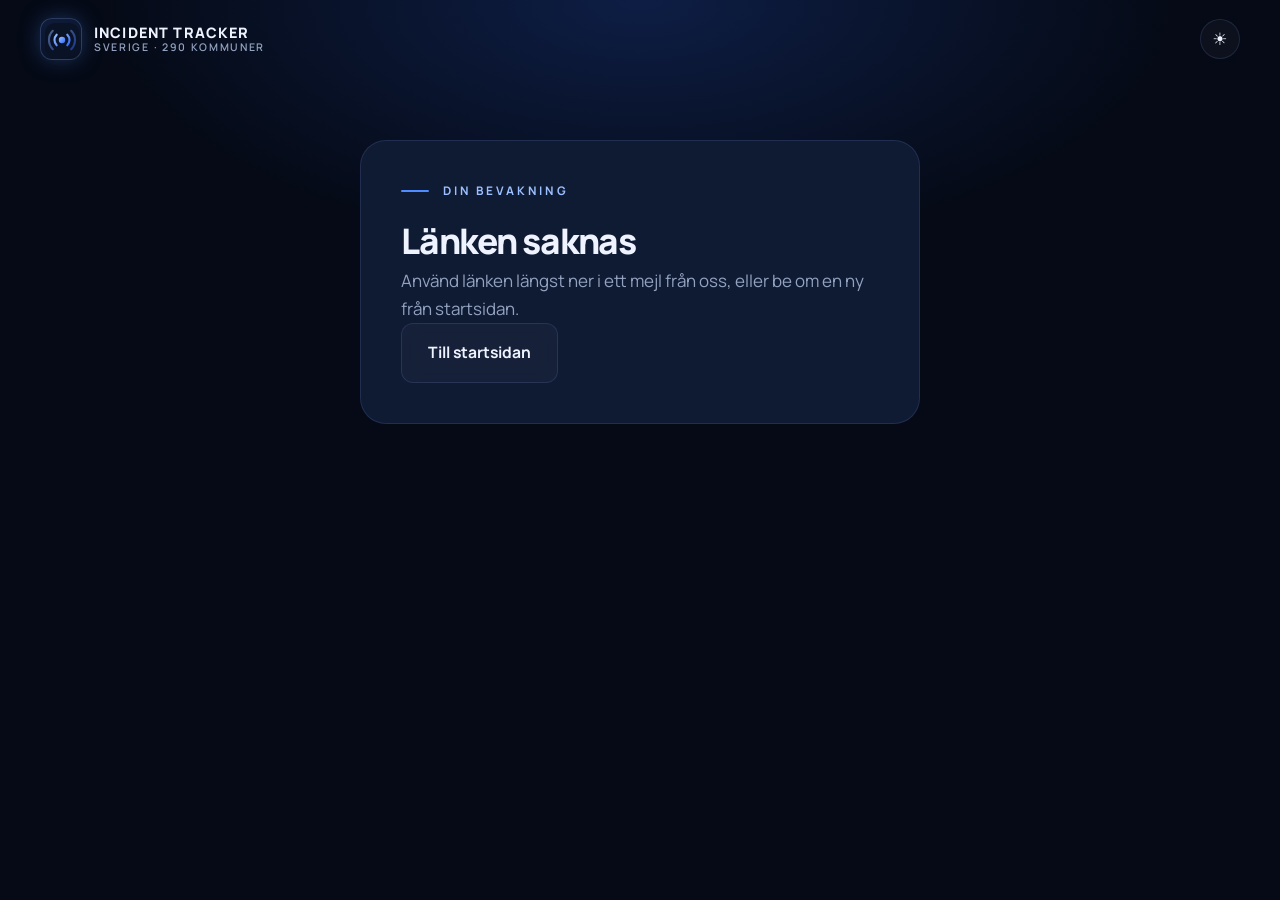
==== frontend/manage.html @ eac7d354 "Live eller daglig sammanfattning, hantera prenumeration och ny design Leverans: - Varje prenumerant " ====
<!DOCTYPE html>
<html lang="sv">
<head>
<meta charset="UTF-8">
<meta name="viewport" content="width=device-width, initial-scale=1.0">
<meta name="robots" content="noindex">
<title>Hantera bevakning — Incident Tracker</title>
<meta name="theme-color" content="#050a16">
<link rel="icon" href="logo.svg" type="image/svg+xml">
<link rel="preconnect" href="https://fonts.googleapis.com">
<link rel="preconnect" href="https://fonts.gstatic.com" crossorigin>
<link href="https://fonts.googleapis.com/css2?family=Manrope:wght@400;500;600;700;800&display=swap" rel="stylesheet">
<link rel="stylesheet" href="style.css">
</head>
<body>
<header class="nav">
  <div class="container nav-inner">
    <a href="./" class="brand">
      <span class="brand-mark"><img src="logo.svg" alt="" width="34" height="34"></span>
      <span class="brand-text">
        <span class="brand-name">INCIDENT TRACKER</span>
        <span class="brand-sub">SVERIGE · 290 KOMMUNER</span>
      </span>
    </a>
    <div class="nav-actions" style="margin-left:auto">
      <button id="theme-toggle" class="icon-btn" aria-label="Växla ljust/mörkt tema">☀</button>
    </div>
  </div>
</header>

<main class="manage-page">
  <div class="container">
    <div class="manage-card">
      <div class="eyebrow eyebrow-line">Din bevakning</div>
      <h1 id="title">Laddar…</h1>
      <p class="muted" id="subtitle"></p>

      <form id="settings" hidden novalidate>
        <label for="kommun">Kommun</label>
        <input type="text" id="kommun" list="kommun-list" autocomplete="off" required>
        <datalist id="kommun-list"></datalist>

        <span class="label">Leveranssätt</span>
        <div class="choice-group" role="radiogroup">
          <label class="choice">
            <input type="radio" name="mode" value="live">
            <span class="choice-body">
              <span class="choice-title"><span class="live-dot"></span> Live</span>
              <span class="choice-text">Ett mejl direkt när polisen publicerar något.</span>
            </span>
          </label>
          <label class="choice">
            <input type="radio" name="mode" value="digest">
            <span class="choice-body">
              <span class="choice-title">◷ Sammanfattning</span>
              <span class="choice-text">Ett mejl om dagen vid den tid du väljer.</span>
            </span>
          </label>
        </div>
        <div class="time-row" id="timeRow" hidden>
          <label for="digestTime">Skicka sammanfattningen kl.</label>
          <select id="digestTime"></select>
        </div>

        <p class="form-error" id="err" role="alert"></p>
        <p class="form-success" id="ok" role="status" hidden>Sparat ✓</p>
        <div class="form-nav"><button type="submit" class="btn btn-primary">Spara ändringar</button></div>

        <div class="danger-zone" id="avsluta">
          <h3>Avsluta bevakningen</h3>
          <p class="muted" style="margin:6px 0 16px">Vi raderar dina uppgifter direkt och skickar inga fler mejl.</p>
          <button type="button" class="btn btn-danger" id="unsubscribe">Avsluta och radera mina uppgifter</button>
        </div>
      </form>

      <p id="gone" hidden><a class="btn btn-ghost" href="./">Till startsidan</a></p>
    </div>
  </div>
</main>

<script src="kommuner.js"></script>
<script>
const API_URL = "https://indicent-tracker-com.onrender.com";
const root = document.documentElement;
const themeBtn = document.getElementById("theme-toggle");
const setTheme = t => { root.dataset.theme = t; themeBtn.textContent = t === "light" ? "☾" : "☀"; };
try { setTheme(localStorage.getItem("theme") || "dark"); } catch { setTheme("dark"); }
themeBtn.addEventListener("click", () => {
  const next = root.dataset.theme === "light" ? "dark" : "light";
  setTheme(next);
  try { localStorage.setItem("theme", next); } catch {}
});

const token = new URLSearchParams(location.search).get("token") || "";
const $ = id => document.getElementById(id);
const form = $("settings");
const TIDER = Array.from({ length: 48 }, (_, i) => `${String(Math.floor(i / 2)).padStart(2, "0")}:${i % 2 ? "30" : "00"}`);
$("kommun-list").innerHTML = KOMMUNER.map(k => `<option value="${k}">`).join("");
const mode = () => form.querySelector("input[name=mode]:checked")?.value;
form.querySelectorAll("input[name=mode]").forEach(r => r.addEventListener("change", () => { $("timeRow").hidden = mode() !== "digest"; }));

function showGone(title, text) {
  $("title").textContent = title;
  $("subtitle").textContent = text;
  form.hidden = true;
  $("gone").hidden = false;
}

async function load() {
  if (!token) return showGone("Länken saknas", "Använd länken längst ner i ett mejl från oss, eller be om en ny från startsidan.");
  try {
    const res = await fetch(`${API_URL}/api/subscription/${encodeURIComponent(token)}`);
    const data = await res.json();
    if (!res.ok) return showGone("Länken fungerar inte", data.error || "Prenumerationen finns inte längre.");
    $("title").textContent = `Hej ${data.name}!`;
    $("subtitle").textContent = `Bevakningen skickas till ${data.email}.`;
    $("kommun").value = data.kommun;
    form.querySelector(`input[name=mode][value=${data.delivery_mode}]`).checked = true;
    $("digestTime").innerHTML = TIDER.map(t => `<option${t === data.digest_time ? " selected" : ""}>${t}</option>`).join("");
    $("timeRow").hidden = data.delivery_mode !== "digest";
    form.hidden = false;
    if (location.hash === "#avsluta") {
      $("avsluta").scrollIntoView({ behavior: "smooth", block: "center" });
      $("avsluta").classList.add("highlight");
    }
  } catch {
    showGone("Kunde inte nå servern", "Servern vaknar ibland långsamt. Ladda om sidan om en halv minut.");
  }
}

form.addEventListener("submit", async e => {
  e.preventDefault();
  $("err").textContent = "";
  $("ok").hidden = true;
  const kommun = KOMMUNER.find(k => k.toLowerCase() === $("kommun").value.trim().toLowerCase());
  if (!kommun) { $("err").textContent = "Välj en kommun från listan."; return $("kommun").focus(); }
  $("kommun").value = kommun;
  const btn = form.querySelector("button[type=submit]");
  btn.disabled = true;
  try {
    const res = await fetch(`${API_URL}/api/subscription/${encodeURIComponent(token)}`, {
      method: "PATCH",
      headers: { "Content-Type": "application/json" },
      body: JSON.stringify({ kommun, delivery_mode: mode(), digest_time: $("digestTime").value }),
    });
    const data = await res.json().catch(() => ({}));
    if (!res.ok) throw new Error(data.error || "Kunde inte spara.");
    $("ok").hidden = false;
  } catch (ex) {
    $("err").textContent = ex.message === "Failed to fetch" ? "Kunde inte nå servern." : ex.message;
  } finally {
    btn.disabled = false;
  }
});

$("unsubscribe").addEventListener("click", async () => {
  if (!confirm("Vill du avsluta bevakningen och radera dina uppgifter?")) return;
  try {
    const res = await fetch(`${API_URL}/api/subscription/${encodeURIComponent(token)}`, { method: "DELETE" });
    if (!res.ok && res.status !== 404) throw new Error();
    showGone("Bevakningen är avslutad", "Dina uppgifter är raderade. Välkommen tillbaka när du vill.");
  } catch {
    $("err").textContent = "Kunde inte nå servern. Försök igen.";
  }
});

load();
</script>
</body>
</html>
---- frontend/style.css ----
/* Incident Tracker — natt, blåljus och skarp sans-serif */
:root {
  --bg: #050a16;
  --bg-2: #0a1226;
  --surface: #0f1a33;
  --surface-2: #13203d;
  --line: rgba(140, 170, 255, 0.14);
  --text: #eef3ff;
  --muted: #93a2c0;
  --blue: #4f8cff;
  --blue-2: #9cc0ff;
  --blue-ink: #031026;
  --live: #ff4d5e;
  --ok: #5fdc9a;
  --radius: 18px;
  --max: 1200px;
  --font: "Manrope", system-ui, -apple-system, sans-serif;
  color-scheme: dark;
}
:root[data-theme="light"] {
  --bg: #f4f6fb;
  --bg-2: #e9edf6;
  --surface: #ffffff;
  --surface-2: #f2f5fb;
  --line: rgba(15, 30, 70, 0.1);
  --text: #0a1226;
  --muted: #56627c;
  --blue: #2f6bff;
  --blue-2: #2f6bff;
  color-scheme: light;
}

*, *::before, *::after { box-sizing: border-box; margin: 0; padding: 0; }
html { scroll-behavior: smooth; }
body {
  background: var(--bg); color: var(--muted); font-family: var(--font);
  font-size: 17px; line-height: 1.65; -webkit-font-smoothing: antialiased; overflow-x: clip;
}
html.loading body { overflow: hidden; }
a { color: inherit; text-decoration: none; }
button { font: inherit; cursor: pointer; border: 0; background: none; color: inherit; }
ul, ol { list-style: none; }
[hidden] { display: none !important; }
svg { display: block; width: 100%; height: 100%; }
.container { width: min(var(--max), 100% - 40px); margin-inline: auto; }

h1, h2, h3 { color: var(--text); font-weight: 800; letter-spacing: -0.035em; line-height: 1.04; }
h1 { font-size: clamp(2.7rem, 6.6vw, 5.6rem); }
h2 { font-size: clamp(2rem, 4.4vw, 3.6rem); }
h3 { font-size: 1.3rem; letter-spacing: -0.02em; line-height: 1.25; }
.accent {
  background: linear-gradient(100deg, var(--blue-2), var(--blue) 70%);
  -webkit-background-clip: text; background-clip: text; color: transparent;
}
.lead { font-size: 1.15rem; max-width: 34em; }
.muted { color: var(--muted); }
.eyebrow {
  font-size: 0.74rem; font-weight: 700; letter-spacing: 0.24em; text-transform: uppercase;
  color: var(--blue-2); margin-bottom: 22px;
}
:root[data-theme="light"] .eyebrow { color: var(--blue); }
.eyebrow-line { display: flex; align-items: center; gap: 14px; }
.eyebrow-line::before { content: ""; width: 28px; height: 2px; background: var(--blue); border-radius: 2px; }

/* Knappar */
.btn {
  display: inline-flex; align-items: center; justify-content: center; gap: 10px;
  padding: 16px 26px; border-radius: 12px; font-weight: 700; font-size: 0.98rem;
  transition: transform .25s cubic-bezier(.2,.8,.2,1), background .2s, border-color .2s, box-shadow .2s;
  white-space: nowrap;
}
.btn-primary { background: var(--blue); color: #fff; box-shadow: 0 10px 30px -10px rgba(79, 140, 255, 0.7); }
.btn-primary:hover { background: #6a9dff; box-shadow: 0 14px 36px -10px rgba(79, 140, 255, 0.9); }
.btn-ghost { border: 1px solid var(--line); color: var(--text); background: rgba(255, 255, 255, 0.03); backdrop-filter: blur(8px); }
.btn-ghost:hover { border-color: var(--blue); }
.btn-sm { padding: 11px 18px; font-size: 0.9rem; }
.btn-block { width: 100%; }
.btn:disabled { opacity: .6; cursor: wait; }
.link-btn { color: var(--blue-2); text-decoration: underline; text-underline-offset: 3px; font-weight: 600; }
:root[data-theme="light"] .link-btn { color: var(--blue); }

/* Laddningsskärm */
.loader {
  position: fixed; inset: 0; z-index: 100; background: #050a16;
  display: grid; place-content: center; justify-items: center; gap: 18px;
  transition: opacity .6s ease, visibility .6s;
}
.loader.done { opacity: 0; visibility: hidden; }
.loader-mark { width: 64px; height: 64px; position: relative; }
.loader-mark::before, .loader-mark::after {
  content: ""; position: absolute; inset: 0; border-radius: 50%; border: 2px solid var(--blue);
  animation: ping 1.6s cubic-bezier(0, 0, .2, 1) infinite;
}
.loader-mark::after { animation-delay: .8s; }
.loader-text { color: #eef3ff; font-weight: 800; letter-spacing: .3em; font-size: .78rem; }
@keyframes ping { from { transform: scale(.6); opacity: .9; } to { transform: scale(2.2); opacity: 0; } }

/* Navigering */
.nav {
  position: fixed; inset: 0 0 auto; z-index: 50; padding: 18px 0;
  transition: background .3s, padding .3s, border-color .3s; border-bottom: 1px solid transparent;
}
.nav.scrolled { background: color-mix(in srgb, var(--bg) 82%, transparent); backdrop-filter: blur(14px); padding: 10px 0; border-color: var(--line); }
.nav-inner { display: flex; align-items: center; gap: 28px; }
.brand { display: flex; align-items: center; gap: 12px; color: var(--text); }
.brand-mark {
  width: 42px; height: 42px; border-radius: 12px; padding: 4px;
  background: linear-gradient(160deg, #0f1c3a, #081022); border: 1px solid rgba(140, 170, 255, .25);
  box-shadow: 0 0 24px -6px rgba(79, 140, 255, .6);
}
.brand-text { display: flex; flex-direction: column; line-height: 1.2; white-space: nowrap; }
.brand-name { font-weight: 800; letter-spacing: .08em; font-size: .9rem; }
.brand-sub { font-size: .66rem; letter-spacing: .16em; color: var(--muted); font-weight: 600; }
.nav-links { display: flex; align-items: center; gap: 26px; white-space: nowrap; margin-left: auto; font-size: .92rem; font-weight: 600; }
.nav-links a, .nav-manage { color: var(--muted); transition: color .2s; }
.nav-links a:hover, .nav-manage:hover { color: var(--text); }
.nav-actions { display: flex; align-items: center; gap: 12px; }
.icon-btn {
  width: 40px; height: 40px; border-radius: 50%; border: 1px solid var(--line);
  color: var(--text); background: rgba(255, 255, 255, .03);
}
.burger { display: none; width: 40px; height: 40px; position: relative; }
.burger span { position: absolute; left: 10px; right: 10px; height: 2px; background: var(--text); border-radius: 2px; transition: transform .3s; }
.burger span:first-child { top: 15px; }
.burger span:last-child { bottom: 15px; }
.burger[aria-expanded="true"] span:first-child { transform: translateY(4px) rotate(45deg); }
.burger[aria-expanded="true"] span:last-child { transform: translateY(-4px) rotate(-45deg); }

/* Hero — alltid natt, oavsett tema */
.hero {
  position: relative; min-height: 100svh; display: flex; flex-direction: column; justify-content: center;
  padding: 130px 0 40px; overflow: hidden; color: #93a2c0;
  background:
    radial-gradient(60% 50% at 72% 58%, rgba(47, 107, 255, .22), transparent 70%),
    radial-gradient(80% 40% at 50% 110%, rgba(255, 170, 90, .08), transparent 70%),
    linear-gradient(180deg, #03060f 0%, #071026 55%, #0a1430 100%);
}
.hero h1, .hero .stat dt { color: #eef3ff; }
.hero .eyebrow { color: #9cc0ff; }
#sweden { position: absolute; inset: 0; }
.hero-shade {
  position: absolute; inset: 0; pointer-events: none;
  background: linear-gradient(90deg, rgba(3, 6, 15, .85) 0%, rgba(3, 6, 15, .45) 38%, transparent 62%),
              linear-gradient(180deg, transparent 70%, rgba(3, 6, 15, .7));
}
.hero-content { position: relative; z-index: 2; margin-block: auto; }
.hero-content h1 { margin-bottom: 26px; max-width: 11em; }
.hero-content .lead { color: #b3c0da; }
.hero-ctas { display: flex; flex-wrap: wrap; gap: 14px; margin-top: 36px; }
.hero .btn-ghost { color: #eef3ff; border-color: rgba(140, 170, 255, .25); }
.hero-bottom { position: relative; z-index: 2; display: flex; align-items: flex-end; justify-content: space-between; gap: 24px; margin-top: 60px; }
.stats { display: flex; gap: 0; }
.stat { padding: 0 34px; border-left: 1px solid rgba(140, 170, 255, .2); }
.stat:first-child { padding-left: 0; border-left: 0; }
.stat dt { font-size: 1.9rem; font-weight: 800; letter-spacing: -.03em; line-height: 1.1; }
.stat dd { font-size: .82rem; }
.scroll-hint { display: flex; align-items: center; gap: 12px; font-size: .85rem; color: #b3c0da; }
.scroll-circle {
  width: 42px; height: 42px; border-radius: 50%; border: 1px solid rgba(140, 170, 255, .35);
  display: grid; place-items: center; color: #eef3ff; animation: bob 2.4s ease-in-out infinite;
}
@keyframes bob { 50% { transform: translateY(5px); } }

/* Löpband med kommuner */
.marquee { border-block: 1px solid var(--line); overflow: hidden; padding: 18px 0; background: var(--bg); }
.marquee-track { display: flex; gap: 40px; width: max-content; animation: marquee 70s linear infinite; font-weight: 700; color: var(--muted); font-size: 1.05rem; }
.marquee-track span { display: inline-flex; align-items: center; gap: 40px; }
.marquee-track span::after { content: "●"; color: var(--blue); font-size: .5rem; }
@keyframes marquee { to { transform: translateX(-50%); } }

/* Sektioner */
.section { padding: 130px 0; }
.section-alt { background: var(--bg-2); }
.section-head { margin-bottom: 64px; }
.section-head h2 { max-width: 15em; margin-bottom: 18px; }

/* Leveranskort */
.modes { display: grid; grid-template-columns: 1fr 1fr; gap: 28px; perspective: 1400px; }
.mode {
  position: relative; background: var(--surface); border: 1px solid var(--line); border-radius: 24px;
  padding: 34px; display: flex; flex-direction: column; gap: 16px; 
  transition: transform .2s ease-out, border-color .3s;
}
.mode.featured { border-color: rgba(79, 140, 255, .45); box-shadow: 0 30px 80px -40px rgba(79, 140, 255, .55); }
.mode:hover { border-color: rgba(79, 140, 255, .6); }
.mode-top { display: flex; justify-content: space-between; align-items: center; }
.mode-meta { font-size: .82rem; }
.mode h3 { font-size: 1.6rem; }
.pill {
  display: inline-flex; align-items: center; gap: 8px; padding: 6px 12px; border-radius: 99px;
  font-size: .78rem; font-weight: 700; letter-spacing: .04em; color: var(--blue-2);
  background: rgba(79, 140, 255, .12); border: 1px solid rgba(79, 140, 255, .3);
}
:root[data-theme="light"] .pill { color: var(--blue); }
.pill-live { color: #ff8a95; background: rgba(255, 77, 94, .1); border-color: rgba(255, 77, 94, .3); }
.live-dot { width: 8px; height: 8px; border-radius: 50%; background: var(--live); box-shadow: 0 0 0 0 rgba(255, 77, 94, .6); animation: live 1.8s infinite; display: inline-block; }
@keyframes live { 70% { box-shadow: 0 0 0 8px rgba(255, 77, 94, 0); } 100% { box-shadow: 0 0 0 0 rgba(255, 77, 94, 0); } }

.preview {
  position: relative; margin: 8px 0 10px; padding: 26px; border-radius: 18px; flex: 1;
  background: radial-gradient(120% 120% at 0% 0%, rgba(79, 140, 255, .18), transparent 60%), #071026;
  border: 1px solid rgba(140, 170, 255, .12); display: grid; place-items: center; min-height: 230px;
}
.preview-label { position: absolute; top: 12px; right: 14px; font-size: .68rem; letter-spacing: .14em; text-transform: uppercase; color: #6b7a99; }
.notif {
  width: 100%; max-width: 360px; display: flex; gap: 12px; padding: 14px; border-radius: 18px;
  background: #16223f; border: 1px solid rgba(255, 255, 255, .1); box-shadow: 0 20px 40px -20px rgba(0, 0, 0, .8);
  color: #dfe7fa; font-size: .86rem; line-height: 1.4;
  animation: slide-in 5s cubic-bezier(.2,.8,.2,1) infinite;
}
@keyframes slide-in { 0% { transform: translateY(-24px); opacity: 0; } 8%, 92% { transform: none; opacity: 1; } 100% { transform: translateY(-8px); opacity: 0; } }
.notif-icon { width: 38px; height: 38px; flex: none; border-radius: 10px; background: #0a1226; padding: 3px; }
.notif-head { display: flex; justify-content: space-between; color: #9fb0cc; font-size: .78rem; }
.notif-head b { color: #eef3ff; }
.notif-title { font-weight: 700; color: #fff; }
.notif-body { color: #b3c0da; }
.digest { width: 100%; max-width: 360px; color: #dfe7fa; }
.digest-clock { display: flex; align-items: center; justify-content: center; gap: 18px; font-size: 2.6rem; font-weight: 800; letter-spacing: -.03em; color: #fff; font-variant-numeric: tabular-nums; }
.clock-btn { width: 34px; height: 34px; border-radius: 50%; border: 1px solid rgba(140, 170, 255, .3); font-size: 1.2rem; color: #9cc0ff; line-height: 1; }
.clock-btn:hover { background: rgba(79, 140, 255, .2); }
.digest-title { text-align: center; font-weight: 700; font-size: .9rem; margin: 6px 0 14px; color: #b3c0da; }
.digest-list li { display: flex; gap: 12px; padding: 9px 0; border-top: 1px solid rgba(140, 170, 255, .12); font-size: .88rem; }
.digest-list span { color: #6f8fd8; font-variant-numeric: tabular-nums; }

/* Steg */
.steps { display: grid; grid-template-columns: repeat(3, 1fr); gap: 28px; perspective: 1200px; }
.step { padding: 32px; border-radius: 22px; border: 1px solid var(--line); background: var(--surface); }
.step-n {
  display: inline-block; font-weight: 800; font-size: 3rem; letter-spacing: -.04em; line-height: 1; margin-bottom: 26px;
  background: linear-gradient(180deg, var(--blue-2), transparent 110%); -webkit-background-clip: text; background-clip: text; color: transparent;
}
.step h3 { margin-bottom: 10px; }

/* Kvalitet */
.split { display: grid; grid-template-columns: 1fr 1fr; gap: 70px; align-items: center; }
.split h2 { margin-bottom: 22px; }
.filter { display: grid; gap: 18px; }
.filter-col { padding: 28px 30px; border-radius: 22px; background: var(--surface); border: 1px solid var(--line); }
.filter-col h3 { display: flex; align-items: center; gap: 12px; font-size: 1.1rem; margin-bottom: 14px; }
.filter-col li { padding: 7px 0; border-top: 1px solid var(--line); font-size: .95rem; }
.muted-col { opacity: .75; }
.muted-col li { text-decoration: line-through; text-decoration-color: rgba(147, 162, 192, .5); }
.tick { width: 28px; height: 28px; border-radius: 50%; display: grid; place-items: center; font-size: .85rem; }
.tick-yes { background: rgba(95, 220, 154, .14); color: var(--ok); }
.tick-no { background: rgba(255, 77, 94, .12); color: #ff8a95; }

/* FAQ */
.faq-wrap { display: grid; grid-template-columns: .8fr 1.2fr; gap: 60px; align-items: start; }
.faq-item { border-bottom: 1px solid var(--line); }
.faq-q { width: 100%; display: flex; justify-content: space-between; align-items: center; gap: 20px; text-align: left; padding: 24px 0; font-weight: 700; font-size: 1.08rem; color: var(--text); }
.faq-icon { width: 14px; height: 14px; position: relative; flex: none; }
.faq-icon::before, .faq-icon::after { content: ""; position: absolute; top: 6px; left: 0; width: 14px; height: 2px; background: var(--blue); border-radius: 2px; transition: transform .3s; }
.faq-icon::after { transform: rotate(90deg); }
.faq-item.open .faq-icon::after { transform: rotate(0); }
.faq-a { overflow: hidden; max-height: 0; transition: max-height .4s cubic-bezier(.2,.8,.2,1); }
.faq-a p { padding-bottom: 24px; max-width: 38em; }

/* CTA */
.cta-band { padding: 110px 0; background: radial-gradient(60% 120% at 50% 100%, rgba(47, 107, 255, .3), transparent 70%), var(--bg); border-top: 1px solid var(--line); }
.cta-inner { display: flex; flex-direction: column; align-items: center; text-align: center; gap: 30px; }
.cta-inner h2 { max-width: 13em; }

/* Footer */
.footer { padding: 70px 0 30px; border-top: 1px solid var(--line); font-size: .92rem; }
.footer-grid { display: grid; grid-template-columns: 1.3fr 1fr 1.2fr; gap: 50px; }
.footer-about { margin-top: 18px; max-width: 26em; }
.footer h4 { color: var(--text); font-size: .95rem; margin-bottom: 14px; }
.footer-list li { margin-bottom: 10px; }
.footer-list a, .footer-list .link-btn { color: var(--text); text-decoration: none; font-weight: 500; }
.footer-list a:hover, .footer-list .link-btn:hover { color: var(--blue-2); }
.disclaimer { font-size: .78rem; margin-top: 16px; line-height: 1.55; }
.footer-bottom { display: flex; justify-content: space-between; margin-top: 50px; padding-top: 24px; border-top: 1px solid var(--line); font-size: .82rem; }

/* Modal och formulär */
.modal {
  position: fixed; inset: 0; z-index: 80; display: grid; place-items: center; padding: 20px;
  background: rgba(3, 6, 15, .7); backdrop-filter: blur(8px);
  opacity: 0; transition: opacity .3s;
}
.modal.open { opacity: 1; }
.modal-box {
  position: relative; width: min(540px, 100%); max-height: calc(100svh - 40px); overflow-y: auto;
  background: var(--surface); border: 1px solid var(--line); border-radius: 26px; padding: 36px;
  box-shadow: 0 40px 120px -30px rgba(0, 0, 0, .7);
  transform: translateY(20px) scale(.97); transition: transform .4s cubic-bezier(.2,.8,.2,1);
}
.modal.open .modal-box { transform: none; }
.modal-small { width: min(440px, 100%); }
.modal-close { position: absolute; top: 18px; right: 18px; width: 36px; height: 36px; border-radius: 50%; border: 1px solid var(--line); color: var(--muted); }
.modal-close:hover { color: var(--text); }
.modal-box h2 { font-size: 1.8rem; margin: 14px 0 20px; }
.modal-small h2 { margin-top: 0; margin-bottom: 10px; }
.progress { height: 4px; background: var(--line); border-radius: 4px; overflow: hidden; }
.progress-fill { height: 100%; width: 33%; background: linear-gradient(90deg, var(--blue), var(--blue-2)); transition: width .4s; }
.progress-labels { display: flex; justify-content: space-between; margin: 10px 0 8px; font-size: .78rem; font-weight: 600; }
.progress-labels li.active { color: var(--text); }

form { display: flex; flex-direction: column; }
label, .label { display: block; font-size: .9rem; font-weight: 700; color: var(--text); margin: 18px 0 8px; }
input[type="text"], input[type="email"], select {
  width: 100%; background: var(--bg); border: 1px solid var(--line); border-radius: 12px;
  padding: 14px 16px; color: var(--text); font: inherit; font-size: 1rem;
  transition: border-color .2s, box-shadow .2s;
}
input:focus, select:focus { outline: none; border-color: var(--blue); box-shadow: 0 0 0 4px rgba(79, 140, 255, .18); }
.chips { display: flex; flex-wrap: wrap; gap: 8px; margin-top: 14px; }
.chip { padding: 8px 14px; border-radius: 99px; border: 1px solid var(--line); font-size: .86rem; font-weight: 600; color: var(--muted); }
.chip:hover, .chip.active { border-color: var(--blue); color: var(--text); background: rgba(79, 140, 255, .1); }
.choice-group { display: grid; gap: 12px; }
.choice { margin: 0; cursor: pointer; }
.choice input { position: absolute; opacity: 0; pointer-events: none; }
.choice-body { display: block; padding: 18px 20px; border-radius: 16px; border: 1px solid var(--line); transition: border-color .2s, background .2s; }
.choice input:checked + .choice-body { border-color: var(--blue); background: rgba(79, 140, 255, .1); }
.choice input:focus-visible + .choice-body { box-shadow: 0 0 0 4px rgba(79, 140, 255, .25); }
.choice-title { display: flex; align-items: center; gap: 10px; font-weight: 800; color: var(--text); }
.choice-text { display: block; font-size: .9rem; font-weight: 500; color: var(--muted); margin-top: 2px; }
.time-row { margin-top: 4px; }
.fineprint { font-size: .78rem; margin-top: 16px; }
.form-error { color: #ff8a95; font-size: .9rem; min-height: 0; margin-top: 10px; }
.form-error:empty { display: none; }
.form-success { color: var(--ok); margin-top: 16px; }
.form-nav { display: flex; gap: 12px; margin-top: 26px; }
.form-nav .btn-primary { flex: 1; }
#manageForm .btn { margin-top: 20px; }
.form-step.flip-next { animation: flip-next .45s cubic-bezier(.2,.8,.2,1); }
.form-step.flip-prev { animation: flip-prev .45s cubic-bezier(.2,.8,.2,1); }
@keyframes flip-next { from { transform: perspective(900px) rotateY(-18deg) translateX(30px); opacity: 0; } }
@keyframes flip-prev { from { transform: perspective(900px) rotateY(18deg) translateX(-30px); opacity: 0; } }
.form-done { text-align: center; padding: 10px 0; }
.done-mark { width: 72px; height: 72px; margin: 10px auto 18px; border-radius: 20px; background: #0a1226; padding: 8px; box-shadow: 0 0 40px -6px rgba(79, 140, 255, .8); }
.form-done h3 { font-size: 1.5rem; margin-bottom: 10px; }

/* Animationer (bara med JS) */
html.js .reveal { opacity: 0; transform: translateY(30px); transition: opacity .8s ease, transform .8s cubic-bezier(.2,.8,.2,1); }
html.js .reveal.visible { opacity: 1; transform: none; }
.word { display: inline-block; overflow: hidden; vertical-align: top; padding-bottom: .08em; margin-bottom: -.08em; }
.word > span { display: inline-block; }
html.js.motion h1 .word > span, html.js.motion h2 .word > span {
  transform: translateY(105%) rotate(4deg); transition: transform .9s cubic-bezier(.2,.8,.2,1);
  transition-delay: calc(var(--i) * 55ms);
}
html.js.motion .in .word > span { transform: none; }
html.js.motion [data-3d] {
  transform: perspective(1200px) rotateX(calc((1 - var(--p, 1)) * 28deg)) translateY(calc((1 - var(--p, 1)) * 70px));
  opacity: calc(.2 + var(--p, 1) * .8);
}
/* Text med gradient behöver bakgrund per ord för att synas */
.accent .word > span {
  background: linear-gradient(100deg, var(--blue-2), var(--blue) 90%);
  -webkit-background-clip: text; background-clip: text; color: transparent;
}

/* Hanteringssidan */
.manage-page { min-height: 100svh; padding: 140px 0 80px; background: radial-gradient(60% 40% at 50% 0%, rgba(47, 107, 255, .2), transparent 70%), var(--bg); }
.manage-card { width: min(560px, 100%); margin-inline: auto; background: var(--surface); border: 1px solid var(--line); border-radius: 26px; padding: 40px; }
.manage-card h1 { font-size: 2.2rem; margin-bottom: 8px; }
.danger-zone { margin-top: 36px; padding-top: 26px; border-top: 1px solid var(--line); }
.danger-zone.highlight { animation: glow 1.6s ease 2; }
@keyframes glow { 50% { box-shadow: 0 0 0 6px rgba(255, 77, 94, .2); border-radius: 12px; } }
.btn-danger { border: 1px solid rgba(255, 77, 94, .45); color: #ff8a95; background: transparent; }
.btn-danger:hover { background: rgba(255, 77, 94, .1); }

@media (max-width: 1180px) {
  .nav-links {
    position: fixed; inset: 0 0 auto; top: 0; padding: 100px 24px 30px; flex-direction: column; align-items: flex-start; gap: 18px;
    background: var(--bg); border-bottom: 1px solid var(--line); font-size: 1.15rem;
    transform: translateY(-110%); transition: transform .4s cubic-bezier(.2,.8,.2,1); z-index: -1;
  }
  .nav-links.open { transform: none; }
  .burger { display: block; }
}
@media (max-width: 980px) {
  .modes, .steps, .split, .faq-wrap, .footer-grid { grid-template-columns: 1fr; }
  .split, .faq-wrap { gap: 40px; }
}
@media (max-width: 640px) {
  .nav-actions .btn-sm { display: none; }
  body { font-size: 16px; }
  .section { padding: 90px 0; }
  .brand-sub { display: none; }
  .hero { padding-top: 110px; }
  .hero-shade { background: linear-gradient(180deg, rgba(3, 6, 15, .55), rgba(3, 6, 15, .2) 40%, rgba(3, 6, 15, .85)); }
  .hero-bottom { flex-direction: column; align-items: flex-start; }
  .stat { padding: 0 18px; }
  .stat dt { font-size: 1.5rem; }
  .scroll-hint { display: none; }
  .mode, .step, .modal-box, .manage-card { padding: 24px; }
  .footer-bottom { flex-direction: column; gap: 6px; }
}
@media (prefers-reduced-motion: reduce) {
  *, *::before, *::after { animation: none !important; transition: none !important; }
  html { scroll-behavior: auto; }
}
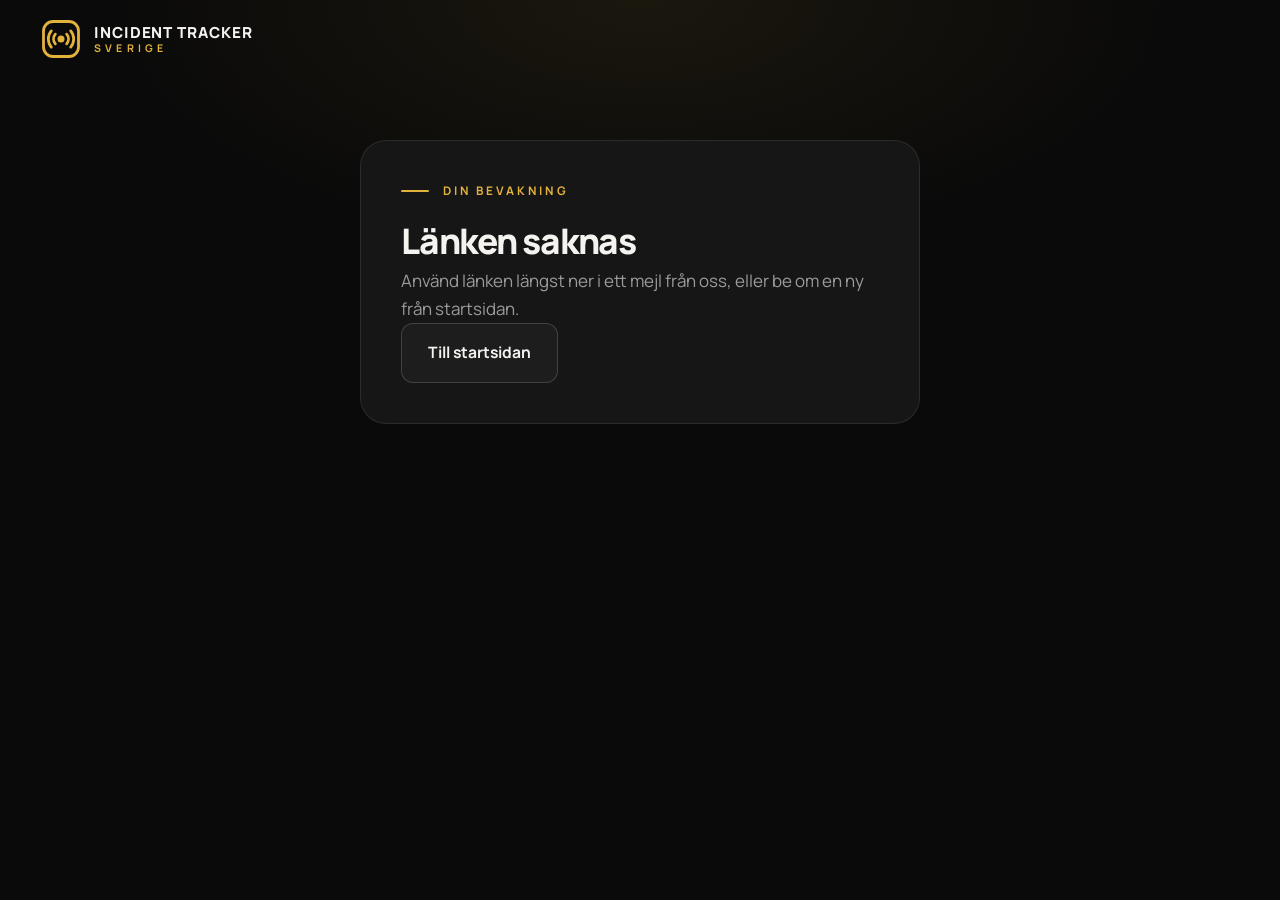
==== commit 54849fab: "Svart/grå/guld med ny logga, kortare sida - Färger: svart och grått med guld från loggan (inget mörk" ====
--- a/frontend/manage.html
+++ b/frontend/manage.html
@@ -5,7 +5,7 @@
 <meta name="viewport" content="width=device-width, initial-scale=1.0">
 <meta name="robots" content="noindex">
 <title>Hantera bevakning — Incident Tracker</title>
-<meta name="theme-color" content="#050a16">
+<meta name="theme-color" content="#0a0a0a">
 <link rel="icon" href="logo.svg" type="image/svg+xml">
 <link rel="preconnect" href="https://fonts.googleapis.com">
 <link rel="preconnect" href="https://fonts.gstatic.com" crossorigin>
@@ -16,15 +16,12 @@
 <header class="nav">
   <div class="container nav-inner">
     <a href="./" class="brand">
-      <span class="brand-mark"><img src="logo.svg" alt="" width="34" height="34"></span>
+      <img class="brand-mark" src="logo.svg" alt="" width="42" height="42">
       <span class="brand-text">
         <span class="brand-name">INCIDENT TRACKER</span>
-        <span class="brand-sub">SVERIGE · 290 KOMMUNER</span>
+        <span class="brand-sub">SVERIGE</span>
       </span>
     </a>
-    <div class="nav-actions" style="margin-left:auto">
-      <button id="theme-toggle" class="icon-btn" aria-label="Växla ljust/mörkt tema">☀</button>
-    </div>
   </div>
 </header>
 
@@ -81,16 +78,6 @@
 <script src="kommuner.js"></script>
 <script>
 const API_URL = "https://indicent-tracker-com.onrender.com";
-const root = document.documentElement;
-const themeBtn = document.getElementById("theme-toggle");
-const setTheme = t => { root.dataset.theme = t; themeBtn.textContent = t === "light" ? "☾" : "☀"; };
-try { setTheme(localStorage.getItem("theme") || "dark"); } catch { setTheme("dark"); }
-themeBtn.addEventListener("click", () => {
-  const next = root.dataset.theme === "light" ? "dark" : "light";
-  setTheme(next);
-  try { localStorage.setItem("theme", next); } catch {}
-});
-
 const token = new URLSearchParams(location.search).get("token") || "";
 const $ = id => document.getElementById(id);
 const form = $("settings");
--- a/frontend/style.css
+++ b/frontend/style.css
@@ -1,33 +1,20 @@
-/* Incident Tracker — natt, blåljus och skarp sans-serif */
+/* Incident Tracker — svart, grått och guld från loggan */
 :root {
-  --bg: #050a16;
-  --bg-2: #0a1226;
-  --surface: #0f1a33;
-  --surface-2: #13203d;
-  --line: rgba(140, 170, 255, 0.14);
-  --text: #eef3ff;
-  --muted: #93a2c0;
-  --blue: #4f8cff;
-  --blue-2: #9cc0ff;
-  --blue-ink: #031026;
+  --bg: #0a0a0a;
+  --bg-2: #111111;
+  --surface: #161616;
+  --surface-2: #1e1e1e;
+  --line: rgba(255, 255, 255, 0.09);
+  --text: #f4f3ef;
+  --muted: #9b9b9b;
+  --gold: #e3b23c;
+  --gold-2: #f2cd6b;
+  --gold-ink: #141006;
   --live: #ff4d5e;
   --ok: #5fdc9a;
-  --radius: 18px;
   --max: 1200px;
   --font: "Manrope", system-ui, -apple-system, sans-serif;
   color-scheme: dark;
-}
-:root[data-theme="light"] {
-  --bg: #f4f6fb;
-  --bg-2: #e9edf6;
-  --surface: #ffffff;
-  --surface-2: #f2f5fb;
-  --line: rgba(15, 30, 70, 0.1);
-  --text: #0a1226;
-  --muted: #56627c;
-  --blue: #2f6bff;
-  --blue-2: #2f6bff;
-  color-scheme: light;
 }
 
 *, *::before, *::after { box-sizing: border-box; margin: 0; padding: 0; }
@@ -41,84 +28,64 @@
 button { font: inherit; cursor: pointer; border: 0; background: none; color: inherit; }
 ul, ol { list-style: none; }
 [hidden] { display: none !important; }
-svg { display: block; width: 100%; height: 100%; }
 .container { width: min(var(--max), 100% - 40px); margin-inline: auto; }
 
 h1, h2, h3 { color: var(--text); font-weight: 800; letter-spacing: -0.035em; line-height: 1.04; }
 h1 { font-size: clamp(2.7rem, 6.6vw, 5.6rem); }
-h2 { font-size: clamp(2rem, 4.4vw, 3.6rem); }
+h2 { font-size: clamp(2rem, 4.4vw, 3.4rem); }
 h3 { font-size: 1.3rem; letter-spacing: -0.02em; line-height: 1.25; }
-.accent {
-  background: linear-gradient(100deg, var(--blue-2), var(--blue) 70%);
-  -webkit-background-clip: text; background-clip: text; color: transparent;
-}
-.lead { font-size: 1.15rem; max-width: 34em; }
+.accent, .accent .word > span { color: var(--gold); }
+.lead { font-size: 1.15rem; max-width: 30em; }
 .muted { color: var(--muted); }
 .eyebrow {
   font-size: 0.74rem; font-weight: 700; letter-spacing: 0.24em; text-transform: uppercase;
-  color: var(--blue-2); margin-bottom: 22px;
-}
-:root[data-theme="light"] .eyebrow { color: var(--blue); }
+  color: var(--gold); margin-bottom: 22px;
+}
 .eyebrow-line { display: flex; align-items: center; gap: 14px; }
-.eyebrow-line::before { content: ""; width: 28px; height: 2px; background: var(--blue); border-radius: 2px; }
+.eyebrow-line::before { content: ""; width: 28px; height: 2px; background: var(--gold); border-radius: 2px; }
 
 /* Knappar */
 .btn {
   display: inline-flex; align-items: center; justify-content: center; gap: 10px;
-  padding: 16px 26px; border-radius: 12px; font-weight: 700; font-size: 0.98rem;
+  padding: 16px 26px; border-radius: 12px; font-weight: 700; font-size: 0.98rem; white-space: nowrap;
   transition: transform .25s cubic-bezier(.2,.8,.2,1), background .2s, border-color .2s, box-shadow .2s;
-  white-space: nowrap;
-}
-.btn-primary { background: var(--blue); color: #fff; box-shadow: 0 10px 30px -10px rgba(79, 140, 255, 0.7); }
-.btn-primary:hover { background: #6a9dff; box-shadow: 0 14px 36px -10px rgba(79, 140, 255, 0.9); }
-.btn-ghost { border: 1px solid var(--line); color: var(--text); background: rgba(255, 255, 255, 0.03); backdrop-filter: blur(8px); }
-.btn-ghost:hover { border-color: var(--blue); }
+}
+.btn-primary { background: var(--gold); color: var(--gold-ink); box-shadow: 0 10px 30px -12px rgba(227, 178, 60, .6); }
+.btn-primary:hover { background: var(--gold-2); }
+.btn-ghost { border: 1px solid rgba(255, 255, 255, .16); color: var(--text); background: rgba(255, 255, 255, .03); }
+.btn-ghost:hover { border-color: var(--gold); }
 .btn-sm { padding: 11px 18px; font-size: 0.9rem; }
 .btn-block { width: 100%; }
 .btn:disabled { opacity: .6; cursor: wait; }
-.link-btn { color: var(--blue-2); text-decoration: underline; text-underline-offset: 3px; font-weight: 600; }
-:root[data-theme="light"] .link-btn { color: var(--blue); }
+.link-btn { color: var(--gold); text-decoration: underline; text-underline-offset: 3px; font-weight: 600; }
 
 /* Laddningsskärm */
 .loader {
-  position: fixed; inset: 0; z-index: 100; background: #050a16;
+  position: fixed; inset: 0; z-index: 100; background: var(--bg);
   display: grid; place-content: center; justify-items: center; gap: 18px;
   transition: opacity .6s ease, visibility .6s;
 }
 .loader.done { opacity: 0; visibility: hidden; }
-.loader-mark { width: 64px; height: 64px; position: relative; }
-.loader-mark::before, .loader-mark::after {
-  content: ""; position: absolute; inset: 0; border-radius: 50%; border: 2px solid var(--blue);
-  animation: ping 1.6s cubic-bezier(0, 0, .2, 1) infinite;
-}
-.loader-mark::after { animation-delay: .8s; }
-.loader-text { color: #eef3ff; font-weight: 800; letter-spacing: .3em; font-size: .78rem; }
-@keyframes ping { from { transform: scale(.6); opacity: .9; } to { transform: scale(2.2); opacity: 0; } }
+.loader-mark { width: 72px; height: 72px; animation: pulse 1.4s ease-in-out infinite; }
+.loader-text { color: var(--text); font-weight: 800; letter-spacing: .3em; font-size: .78rem; }
+@keyframes pulse { 50% { transform: scale(.92); opacity: .7; } }
 
 /* Navigering */
 .nav {
   position: fixed; inset: 0 0 auto; z-index: 50; padding: 18px 0;
   transition: background .3s, padding .3s, border-color .3s; border-bottom: 1px solid transparent;
 }
-.nav.scrolled { background: color-mix(in srgb, var(--bg) 82%, transparent); backdrop-filter: blur(14px); padding: 10px 0; border-color: var(--line); }
+.nav.scrolled { background: rgba(10, 10, 10, .85); backdrop-filter: blur(14px); padding: 10px 0; border-color: var(--line); }
 .nav-inner { display: flex; align-items: center; gap: 28px; }
 .brand { display: flex; align-items: center; gap: 12px; color: var(--text); }
-.brand-mark {
-  width: 42px; height: 42px; border-radius: 12px; padding: 4px;
-  background: linear-gradient(160deg, #0f1c3a, #081022); border: 1px solid rgba(140, 170, 255, .25);
-  box-shadow: 0 0 24px -6px rgba(79, 140, 255, .6);
-}
+.brand-mark { width: 42px; height: 42px; display: block; }
 .brand-text { display: flex; flex-direction: column; line-height: 1.2; white-space: nowrap; }
-.brand-name { font-weight: 800; letter-spacing: .08em; font-size: .9rem; }
-.brand-sub { font-size: .66rem; letter-spacing: .16em; color: var(--muted); font-weight: 600; }
-.nav-links { display: flex; align-items: center; gap: 26px; white-space: nowrap; margin-left: auto; font-size: .92rem; font-weight: 600; }
+.brand-name { font-weight: 800; letter-spacing: .06em; font-size: .95rem; }
+.brand-sub { font-size: .66rem; letter-spacing: .4em; color: var(--gold); font-weight: 700; }
+.nav-links { display: flex; align-items: center; gap: 26px; margin-left: auto; font-size: .92rem; font-weight: 600; white-space: nowrap; }
 .nav-links a, .nav-manage { color: var(--muted); transition: color .2s; }
 .nav-links a:hover, .nav-manage:hover { color: var(--text); }
 .nav-actions { display: flex; align-items: center; gap: 12px; }
-.icon-btn {
-  width: 40px; height: 40px; border-radius: 50%; border: 1px solid var(--line);
-  color: var(--text); background: rgba(255, 255, 255, .03);
-}
 .burger { display: none; width: 40px; height: 40px; position: relative; }
 .burger span { position: absolute; left: 10px; right: 10px; height: 2px; background: var(--text); border-radius: 2px; transition: transform .3s; }
 .burger span:first-child { top: 15px; }
@@ -126,162 +93,120 @@
 .burger[aria-expanded="true"] span:first-child { transform: translateY(4px) rotate(45deg); }
 .burger[aria-expanded="true"] span:last-child { transform: translateY(-4px) rotate(-45deg); }
 
-/* Hero — alltid natt, oavsett tema */
+/* Hero */
 .hero {
   position: relative; min-height: 100svh; display: flex; flex-direction: column; justify-content: center;
-  padding: 130px 0 40px; overflow: hidden; color: #93a2c0;
+  padding: 130px 0 40px; overflow: hidden;
   background:
-    radial-gradient(60% 50% at 72% 58%, rgba(47, 107, 255, .22), transparent 70%),
-    radial-gradient(80% 40% at 50% 110%, rgba(255, 170, 90, .08), transparent 70%),
-    linear-gradient(180deg, #03060f 0%, #071026 55%, #0a1430 100%);
-}
-.hero h1, .hero .stat dt { color: #eef3ff; }
-.hero .eyebrow { color: #9cc0ff; }
+    radial-gradient(55% 50% at 74% 55%, rgba(255, 255, 255, .06), transparent 70%),
+    radial-gradient(70% 40% at 50% 110%, rgba(227, 178, 60, .07), transparent 70%),
+    linear-gradient(180deg, #050505 0%, #0b0b0b 60%, #121212 100%);
+}
 #sweden { position: absolute; inset: 0; }
 .hero-shade {
   position: absolute; inset: 0; pointer-events: none;
-  background: linear-gradient(90deg, rgba(3, 6, 15, .85) 0%, rgba(3, 6, 15, .45) 38%, transparent 62%),
-              linear-gradient(180deg, transparent 70%, rgba(3, 6, 15, .7));
+  background: linear-gradient(90deg, rgba(5, 5, 5, .85) 0%, rgba(5, 5, 5, .4) 38%, transparent 62%),
+              linear-gradient(180deg, transparent 70%, rgba(5, 5, 5, .7));
 }
 .hero-content { position: relative; z-index: 2; margin-block: auto; }
 .hero-content h1 { margin-bottom: 26px; max-width: 11em; }
-.hero-content .lead { color: #b3c0da; }
+.hero-content .lead { color: #bdbdbd; }
 .hero-ctas { display: flex; flex-wrap: wrap; gap: 14px; margin-top: 36px; }
-.hero .btn-ghost { color: #eef3ff; border-color: rgba(140, 170, 255, .25); }
 .hero-bottom { position: relative; z-index: 2; display: flex; align-items: flex-end; justify-content: space-between; gap: 24px; margin-top: 60px; }
-.stats { display: flex; gap: 0; }
-.stat { padding: 0 34px; border-left: 1px solid rgba(140, 170, 255, .2); }
+.stats { display: flex; }
+.stat { padding: 0 34px; border-left: 1px solid rgba(255, 255, 255, .14); }
 .stat:first-child { padding-left: 0; border-left: 0; }
-.stat dt { font-size: 1.9rem; font-weight: 800; letter-spacing: -.03em; line-height: 1.1; }
+.stat dt { font-size: 1.9rem; font-weight: 800; letter-spacing: -.03em; line-height: 1.1; color: var(--text); }
 .stat dd { font-size: .82rem; }
-.scroll-hint { display: flex; align-items: center; gap: 12px; font-size: .85rem; color: #b3c0da; }
+.scroll-hint { display: flex; align-items: center; gap: 12px; font-size: .85rem; color: #bdbdbd; }
 .scroll-circle {
-  width: 42px; height: 42px; border-radius: 50%; border: 1px solid rgba(140, 170, 255, .35);
-  display: grid; place-items: center; color: #eef3ff; animation: bob 2.4s ease-in-out infinite;
+  width: 42px; height: 42px; border-radius: 50%; border: 1px solid rgba(255, 255, 255, .25);
+  display: grid; place-items: center; color: var(--text); animation: bob 2.4s ease-in-out infinite;
 }
 @keyframes bob { 50% { transform: translateY(5px); } }
 
-/* Löpband med kommuner */
-.marquee { border-block: 1px solid var(--line); overflow: hidden; padding: 18px 0; background: var(--bg); }
-.marquee-track { display: flex; gap: 40px; width: max-content; animation: marquee 70s linear infinite; font-weight: 700; color: var(--muted); font-size: 1.05rem; }
-.marquee-track span { display: inline-flex; align-items: center; gap: 40px; }
-.marquee-track span::after { content: "●"; color: var(--blue); font-size: .5rem; }
-@keyframes marquee { to { transform: translateX(-50%); } }
-
 /* Sektioner */
-.section { padding: 130px 0; }
-.section-alt { background: var(--bg-2); }
-.section-head { margin-bottom: 64px; }
-.section-head h2 { max-width: 15em; margin-bottom: 18px; }
+.section { padding: 110px 0; }
+.section-alt { background: var(--bg-2); border-top: 1px solid var(--line); }
+.section-head { margin-bottom: 52px; }
+.section-head h2 { max-width: 15em; }
 
 /* Leveranskort */
 .modes { display: grid; grid-template-columns: 1fr 1fr; gap: 28px; perspective: 1400px; }
 .mode {
   position: relative; background: var(--surface); border: 1px solid var(--line); border-radius: 24px;
-  padding: 34px; display: flex; flex-direction: column; gap: 16px; 
+  padding: 34px; display: flex; flex-direction: column; gap: 14px;
   transition: transform .2s ease-out, border-color .3s;
 }
-.mode.featured { border-color: rgba(79, 140, 255, .45); box-shadow: 0 30px 80px -40px rgba(79, 140, 255, .55); }
-.mode:hover { border-color: rgba(79, 140, 255, .6); }
+.mode.featured { border-color: rgba(227, 178, 60, .4); }
+.mode:hover { border-color: rgba(227, 178, 60, .6); }
 .mode-top { display: flex; justify-content: space-between; align-items: center; }
 .mode-meta { font-size: .82rem; }
 .mode h3 { font-size: 1.6rem; }
 .pill {
   display: inline-flex; align-items: center; gap: 8px; padding: 6px 12px; border-radius: 99px;
-  font-size: .78rem; font-weight: 700; letter-spacing: .04em; color: var(--blue-2);
-  background: rgba(79, 140, 255, .12); border: 1px solid rgba(79, 140, 255, .3);
-}
-:root[data-theme="light"] .pill { color: var(--blue); }
+  font-size: .78rem; font-weight: 700; letter-spacing: .04em; color: var(--gold);
+  background: rgba(227, 178, 60, .1); border: 1px solid rgba(227, 178, 60, .3);
+}
 .pill-live { color: #ff8a95; background: rgba(255, 77, 94, .1); border-color: rgba(255, 77, 94, .3); }
-.live-dot { width: 8px; height: 8px; border-radius: 50%; background: var(--live); box-shadow: 0 0 0 0 rgba(255, 77, 94, .6); animation: live 1.8s infinite; display: inline-block; }
-@keyframes live { 70% { box-shadow: 0 0 0 8px rgba(255, 77, 94, 0); } 100% { box-shadow: 0 0 0 0 rgba(255, 77, 94, 0); } }
+.live-dot { width: 8px; height: 8px; border-radius: 50%; background: var(--live); display: inline-block; animation: live 1.8s infinite; }
+@keyframes live { 0% { box-shadow: 0 0 0 0 rgba(255, 77, 94, .6); } 70%, 100% { box-shadow: 0 0 0 8px rgba(255, 77, 94, 0); } }
 
 .preview {
   position: relative; margin: 8px 0 10px; padding: 26px; border-radius: 18px; flex: 1;
-  background: radial-gradient(120% 120% at 0% 0%, rgba(79, 140, 255, .18), transparent 60%), #071026;
-  border: 1px solid rgba(140, 170, 255, .12); display: grid; place-items: center; min-height: 230px;
-}
-.preview-label { position: absolute; top: 12px; right: 14px; font-size: .68rem; letter-spacing: .14em; text-transform: uppercase; color: #6b7a99; }
+  background: radial-gradient(120% 120% at 0% 0%, rgba(255, 255, 255, .06), transparent 60%), #0c0c0c;
+  border: 1px solid var(--line); display: grid; place-items: center; min-height: 230px;
+}
+.preview-label { position: absolute; top: 12px; right: 14px; font-size: .68rem; letter-spacing: .14em; text-transform: uppercase; color: #6b6b6b; }
 .notif {
   width: 100%; max-width: 360px; display: flex; gap: 12px; padding: 14px; border-radius: 18px;
-  background: #16223f; border: 1px solid rgba(255, 255, 255, .1); box-shadow: 0 20px 40px -20px rgba(0, 0, 0, .8);
-  color: #dfe7fa; font-size: .86rem; line-height: 1.4;
+  background: #222; border: 1px solid rgba(255, 255, 255, .1); box-shadow: 0 20px 40px -20px #000;
+  color: #ddd; font-size: .86rem; line-height: 1.4;
   animation: slide-in 5s cubic-bezier(.2,.8,.2,1) infinite;
 }
 @keyframes slide-in { 0% { transform: translateY(-24px); opacity: 0; } 8%, 92% { transform: none; opacity: 1; } 100% { transform: translateY(-8px); opacity: 0; } }
-.notif-icon { width: 38px; height: 38px; flex: none; border-radius: 10px; background: #0a1226; padding: 3px; }
-.notif-head { display: flex; justify-content: space-between; color: #9fb0cc; font-size: .78rem; }
-.notif-head b { color: #eef3ff; }
+.notif-icon { width: 38px; height: 38px; flex: none; border-radius: 10px; }
+.notif-head { display: flex; justify-content: space-between; color: #9b9b9b; font-size: .78rem; }
+.notif-head b { color: var(--text); }
 .notif-title { font-weight: 700; color: #fff; }
-.notif-body { color: #b3c0da; }
-.digest { width: 100%; max-width: 360px; color: #dfe7fa; }
+.notif-body { color: #b5b5b5; }
+.digest { width: 100%; max-width: 360px; color: #ddd; }
 .digest-clock { display: flex; align-items: center; justify-content: center; gap: 18px; font-size: 2.6rem; font-weight: 800; letter-spacing: -.03em; color: #fff; font-variant-numeric: tabular-nums; }
-.clock-btn { width: 34px; height: 34px; border-radius: 50%; border: 1px solid rgba(140, 170, 255, .3); font-size: 1.2rem; color: #9cc0ff; line-height: 1; }
-.clock-btn:hover { background: rgba(79, 140, 255, .2); }
-.digest-title { text-align: center; font-weight: 700; font-size: .9rem; margin: 6px 0 14px; color: #b3c0da; }
-.digest-list li { display: flex; gap: 12px; padding: 9px 0; border-top: 1px solid rgba(140, 170, 255, .12); font-size: .88rem; }
-.digest-list span { color: #6f8fd8; font-variant-numeric: tabular-nums; }
-
-/* Steg */
-.steps { display: grid; grid-template-columns: repeat(3, 1fr); gap: 28px; perspective: 1200px; }
-.step { padding: 32px; border-radius: 22px; border: 1px solid var(--line); background: var(--surface); }
-.step-n {
-  display: inline-block; font-weight: 800; font-size: 3rem; letter-spacing: -.04em; line-height: 1; margin-bottom: 26px;
-  background: linear-gradient(180deg, var(--blue-2), transparent 110%); -webkit-background-clip: text; background-clip: text; color: transparent;
-}
-.step h3 { margin-bottom: 10px; }
-
-/* Kvalitet */
-.split { display: grid; grid-template-columns: 1fr 1fr; gap: 70px; align-items: center; }
-.split h2 { margin-bottom: 22px; }
-.filter { display: grid; gap: 18px; }
-.filter-col { padding: 28px 30px; border-radius: 22px; background: var(--surface); border: 1px solid var(--line); }
-.filter-col h3 { display: flex; align-items: center; gap: 12px; font-size: 1.1rem; margin-bottom: 14px; }
-.filter-col li { padding: 7px 0; border-top: 1px solid var(--line); font-size: .95rem; }
-.muted-col { opacity: .75; }
-.muted-col li { text-decoration: line-through; text-decoration-color: rgba(147, 162, 192, .5); }
-.tick { width: 28px; height: 28px; border-radius: 50%; display: grid; place-items: center; font-size: .85rem; }
-.tick-yes { background: rgba(95, 220, 154, .14); color: var(--ok); }
-.tick-no { background: rgba(255, 77, 94, .12); color: #ff8a95; }
+.clock-btn { width: 34px; height: 34px; border-radius: 50%; border: 1px solid rgba(227, 178, 60, .4); font-size: 1.2rem; color: var(--gold); line-height: 1; }
+.clock-btn:hover { background: rgba(227, 178, 60, .15); }
+.digest-title { text-align: center; font-weight: 700; font-size: .9rem; margin: 6px 0 14px; color: #b5b5b5; }
+.digest-list li { display: flex; gap: 12px; padding: 9px 0; border-top: 1px solid var(--line); font-size: .88rem; }
+.digest-list span { color: var(--gold); font-variant-numeric: tabular-nums; }
 
 /* FAQ */
 .faq-wrap { display: grid; grid-template-columns: .8fr 1.2fr; gap: 60px; align-items: start; }
 .faq-item { border-bottom: 1px solid var(--line); }
-.faq-q { width: 100%; display: flex; justify-content: space-between; align-items: center; gap: 20px; text-align: left; padding: 24px 0; font-weight: 700; font-size: 1.08rem; color: var(--text); }
+.faq-q { width: 100%; display: flex; justify-content: space-between; align-items: center; gap: 20px; text-align: left; padding: 22px 0; font-weight: 700; font-size: 1.08rem; color: var(--text); }
 .faq-icon { width: 14px; height: 14px; position: relative; flex: none; }
-.faq-icon::before, .faq-icon::after { content: ""; position: absolute; top: 6px; left: 0; width: 14px; height: 2px; background: var(--blue); border-radius: 2px; transition: transform .3s; }
+.faq-icon::before, .faq-icon::after { content: ""; position: absolute; top: 6px; left: 0; width: 14px; height: 2px; background: var(--gold); border-radius: 2px; transition: transform .3s; }
 .faq-icon::after { transform: rotate(90deg); }
 .faq-item.open .faq-icon::after { transform: rotate(0); }
 .faq-a { overflow: hidden; max-height: 0; transition: max-height .4s cubic-bezier(.2,.8,.2,1); }
-.faq-a p { padding-bottom: 24px; max-width: 38em; }
-
-/* CTA */
-.cta-band { padding: 110px 0; background: radial-gradient(60% 120% at 50% 100%, rgba(47, 107, 255, .3), transparent 70%), var(--bg); border-top: 1px solid var(--line); }
-.cta-inner { display: flex; flex-direction: column; align-items: center; text-align: center; gap: 30px; }
-.cta-inner h2 { max-width: 13em; }
+.faq-a p { padding-bottom: 22px; max-width: 38em; }
 
 /* Footer */
-.footer { padding: 70px 0 30px; border-top: 1px solid var(--line); font-size: .92rem; }
-.footer-grid { display: grid; grid-template-columns: 1.3fr 1fr 1.2fr; gap: 50px; }
-.footer-about { margin-top: 18px; max-width: 26em; }
-.footer h4 { color: var(--text); font-size: .95rem; margin-bottom: 14px; }
-.footer-list li { margin-bottom: 10px; }
-.footer-list a, .footer-list .link-btn { color: var(--text); text-decoration: none; font-weight: 500; }
-.footer-list a:hover, .footer-list .link-btn:hover { color: var(--blue-2); }
-.disclaimer { font-size: .78rem; margin-top: 16px; line-height: 1.55; }
-.footer-bottom { display: flex; justify-content: space-between; margin-top: 50px; padding-top: 24px; border-top: 1px solid var(--line); font-size: .82rem; }
+.footer { padding: 50px 0 28px; border-top: 1px solid var(--line); font-size: .9rem; }
+.footer-inner { display: flex; justify-content: space-between; align-items: center; gap: 24px; flex-wrap: wrap; }
+.footer-links { display: flex; gap: 28px; flex-wrap: wrap; }
+.footer-links a, .footer-links .link-btn { color: var(--text); text-decoration: none; font-weight: 600; }
+.footer-links a:hover, .footer-links .link-btn:hover { color: var(--gold); }
+.footer-bottom { display: flex; justify-content: space-between; gap: 12px; margin-top: 32px; padding-top: 22px; border-top: 1px solid var(--line); font-size: .8rem; }
 
 /* Modal och formulär */
 .modal {
   position: fixed; inset: 0; z-index: 80; display: grid; place-items: center; padding: 20px;
-  background: rgba(3, 6, 15, .7); backdrop-filter: blur(8px);
-  opacity: 0; transition: opacity .3s;
+  background: rgba(0, 0, 0, .7); backdrop-filter: blur(8px); opacity: 0; transition: opacity .3s;
 }
 .modal.open { opacity: 1; }
 .modal-box {
   position: relative; width: min(540px, 100%); max-height: calc(100svh - 40px); overflow-y: auto;
   background: var(--surface); border: 1px solid var(--line); border-radius: 26px; padding: 36px;
-  box-shadow: 0 40px 120px -30px rgba(0, 0, 0, .7);
+  box-shadow: 0 40px 120px -30px #000;
   transform: translateY(20px) scale(.97); transition: transform .4s cubic-bezier(.2,.8,.2,1);
 }
 .modal.open .modal-box { transform: none; }
@@ -291,7 +216,7 @@
 .modal-box h2 { font-size: 1.8rem; margin: 14px 0 20px; }
 .modal-small h2 { margin-top: 0; margin-bottom: 10px; }
 .progress { height: 4px; background: var(--line); border-radius: 4px; overflow: hidden; }
-.progress-fill { height: 100%; width: 33%; background: linear-gradient(90deg, var(--blue), var(--blue-2)); transition: width .4s; }
+.progress-fill { height: 100%; width: 33%; background: var(--gold); transition: width .4s; }
 .progress-labels { display: flex; justify-content: space-between; margin: 10px 0 8px; font-size: .78rem; font-weight: 600; }
 .progress-labels li.active { color: var(--text); }
 
@@ -299,24 +224,22 @@
 label, .label { display: block; font-size: .9rem; font-weight: 700; color: var(--text); margin: 18px 0 8px; }
 input[type="text"], input[type="email"], select {
   width: 100%; background: var(--bg); border: 1px solid var(--line); border-radius: 12px;
-  padding: 14px 16px; color: var(--text); font: inherit; font-size: 1rem;
-  transition: border-color .2s, box-shadow .2s;
-}
-input:focus, select:focus { outline: none; border-color: var(--blue); box-shadow: 0 0 0 4px rgba(79, 140, 255, .18); }
+  padding: 14px 16px; color: var(--text); font: inherit; font-size: 1rem; transition: border-color .2s, box-shadow .2s;
+}
+input:focus, select:focus { outline: none; border-color: var(--gold); box-shadow: 0 0 0 4px rgba(227, 178, 60, .15); }
 .chips { display: flex; flex-wrap: wrap; gap: 8px; margin-top: 14px; }
 .chip { padding: 8px 14px; border-radius: 99px; border: 1px solid var(--line); font-size: .86rem; font-weight: 600; color: var(--muted); }
-.chip:hover, .chip.active { border-color: var(--blue); color: var(--text); background: rgba(79, 140, 255, .1); }
+.chip:hover, .chip.active { border-color: var(--gold); color: var(--text); background: rgba(227, 178, 60, .08); }
 .choice-group { display: grid; gap: 12px; }
 .choice { margin: 0; cursor: pointer; }
 .choice input { position: absolute; opacity: 0; pointer-events: none; }
 .choice-body { display: block; padding: 18px 20px; border-radius: 16px; border: 1px solid var(--line); transition: border-color .2s, background .2s; }
-.choice input:checked + .choice-body { border-color: var(--blue); background: rgba(79, 140, 255, .1); }
-.choice input:focus-visible + .choice-body { box-shadow: 0 0 0 4px rgba(79, 140, 255, .25); }
+.choice input:checked + .choice-body { border-color: var(--gold); background: rgba(227, 178, 60, .07); }
+.choice input:focus-visible + .choice-body { box-shadow: 0 0 0 4px rgba(227, 178, 60, .2); }
 .choice-title { display: flex; align-items: center; gap: 10px; font-weight: 800; color: var(--text); }
 .choice-text { display: block; font-size: .9rem; font-weight: 500; color: var(--muted); margin-top: 2px; }
-.time-row { margin-top: 4px; }
 .fineprint { font-size: .78rem; margin-top: 16px; }
-.form-error { color: #ff8a95; font-size: .9rem; min-height: 0; margin-top: 10px; }
+.form-error { color: #ff8a95; font-size: .9rem; margin-top: 10px; }
 .form-error:empty { display: none; }
 .form-success { color: var(--ok); margin-top: 16px; }
 .form-nav { display: flex; gap: 12px; margin-top: 26px; }
@@ -327,7 +250,7 @@
 @keyframes flip-next { from { transform: perspective(900px) rotateY(-18deg) translateX(30px); opacity: 0; } }
 @keyframes flip-prev { from { transform: perspective(900px) rotateY(18deg) translateX(-30px); opacity: 0; } }
 .form-done { text-align: center; padding: 10px 0; }
-.done-mark { width: 72px; height: 72px; margin: 10px auto 18px; border-radius: 20px; background: #0a1226; padding: 8px; box-shadow: 0 0 40px -6px rgba(79, 140, 255, .8); }
+.done-mark { width: 72px; height: 72px; margin: 10px auto 18px; display: block; }
 .form-done h3 { font-size: 1.5rem; margin-bottom: 10px; }
 
 /* Animationer (bara med JS) */
@@ -344,48 +267,40 @@
   transform: perspective(1200px) rotateX(calc((1 - var(--p, 1)) * 28deg)) translateY(calc((1 - var(--p, 1)) * 70px));
   opacity: calc(.2 + var(--p, 1) * .8);
 }
-/* Text med gradient behöver bakgrund per ord för att synas */
-.accent .word > span {
-  background: linear-gradient(100deg, var(--blue-2), var(--blue) 90%);
-  -webkit-background-clip: text; background-clip: text; color: transparent;
-}
 
 /* Hanteringssidan */
-.manage-page { min-height: 100svh; padding: 140px 0 80px; background: radial-gradient(60% 40% at 50% 0%, rgba(47, 107, 255, .2), transparent 70%), var(--bg); }
+.manage-page { min-height: 100svh; padding: 140px 0 80px; background: radial-gradient(60% 40% at 50% 0%, rgba(227, 178, 60, .08), transparent 70%), var(--bg); }
 .manage-card { width: min(560px, 100%); margin-inline: auto; background: var(--surface); border: 1px solid var(--line); border-radius: 26px; padding: 40px; }
 .manage-card h1 { font-size: 2.2rem; margin-bottom: 8px; }
 .danger-zone { margin-top: 36px; padding-top: 26px; border-top: 1px solid var(--line); }
 .danger-zone.highlight { animation: glow 1.6s ease 2; }
 @keyframes glow { 50% { box-shadow: 0 0 0 6px rgba(255, 77, 94, .2); border-radius: 12px; } }
-.btn-danger { border: 1px solid rgba(255, 77, 94, .45); color: #ff8a95; background: transparent; }
+.btn-danger { border: 1px solid rgba(255, 77, 94, .45); color: #ff8a95; }
 .btn-danger:hover { background: rgba(255, 77, 94, .1); }
 
-@media (max-width: 1180px) {
+@media (max-width: 900px) {
   .nav-links {
-    position: fixed; inset: 0 0 auto; top: 0; padding: 100px 24px 30px; flex-direction: column; align-items: flex-start; gap: 18px;
+    position: fixed; inset: 0 0 auto; padding: 100px 24px 30px; flex-direction: column; align-items: flex-start; gap: 18px;
     background: var(--bg); border-bottom: 1px solid var(--line); font-size: 1.15rem;
     transform: translateY(-110%); transition: transform .4s cubic-bezier(.2,.8,.2,1); z-index: -1;
   }
   .nav-links.open { transform: none; }
   .burger { display: block; }
-}
-@media (max-width: 980px) {
-  .modes, .steps, .split, .faq-wrap, .footer-grid { grid-template-columns: 1fr; }
-  .split, .faq-wrap { gap: 40px; }
+  .modes, .faq-wrap { grid-template-columns: 1fr; }
+  .faq-wrap { gap: 0; }
 }
 @media (max-width: 640px) {
+  body { font-size: 16px; }
   .nav-actions .btn-sm { display: none; }
-  body { font-size: 16px; }
-  .section { padding: 90px 0; }
-  .brand-sub { display: none; }
+  .section { padding: 80px 0; }
   .hero { padding-top: 110px; }
-  .hero-shade { background: linear-gradient(180deg, rgba(3, 6, 15, .55), rgba(3, 6, 15, .2) 40%, rgba(3, 6, 15, .85)); }
+  .hero-shade { background: linear-gradient(180deg, rgba(5, 5, 5, .55), rgba(5, 5, 5, .2) 40%, rgba(5, 5, 5, .85)); }
   .hero-bottom { flex-direction: column; align-items: flex-start; }
   .stat { padding: 0 18px; }
   .stat dt { font-size: 1.5rem; }
   .scroll-hint { display: none; }
-  .mode, .step, .modal-box, .manage-card { padding: 24px; }
-  .footer-bottom { flex-direction: column; gap: 6px; }
+  .mode, .modal-box, .manage-card { padding: 24px; }
+  .footer-bottom { flex-direction: column; }
 }
 @media (prefers-reduced-motion: reduce) {
   *, *::before, *::after { animation: none !important; transition: none !important; }
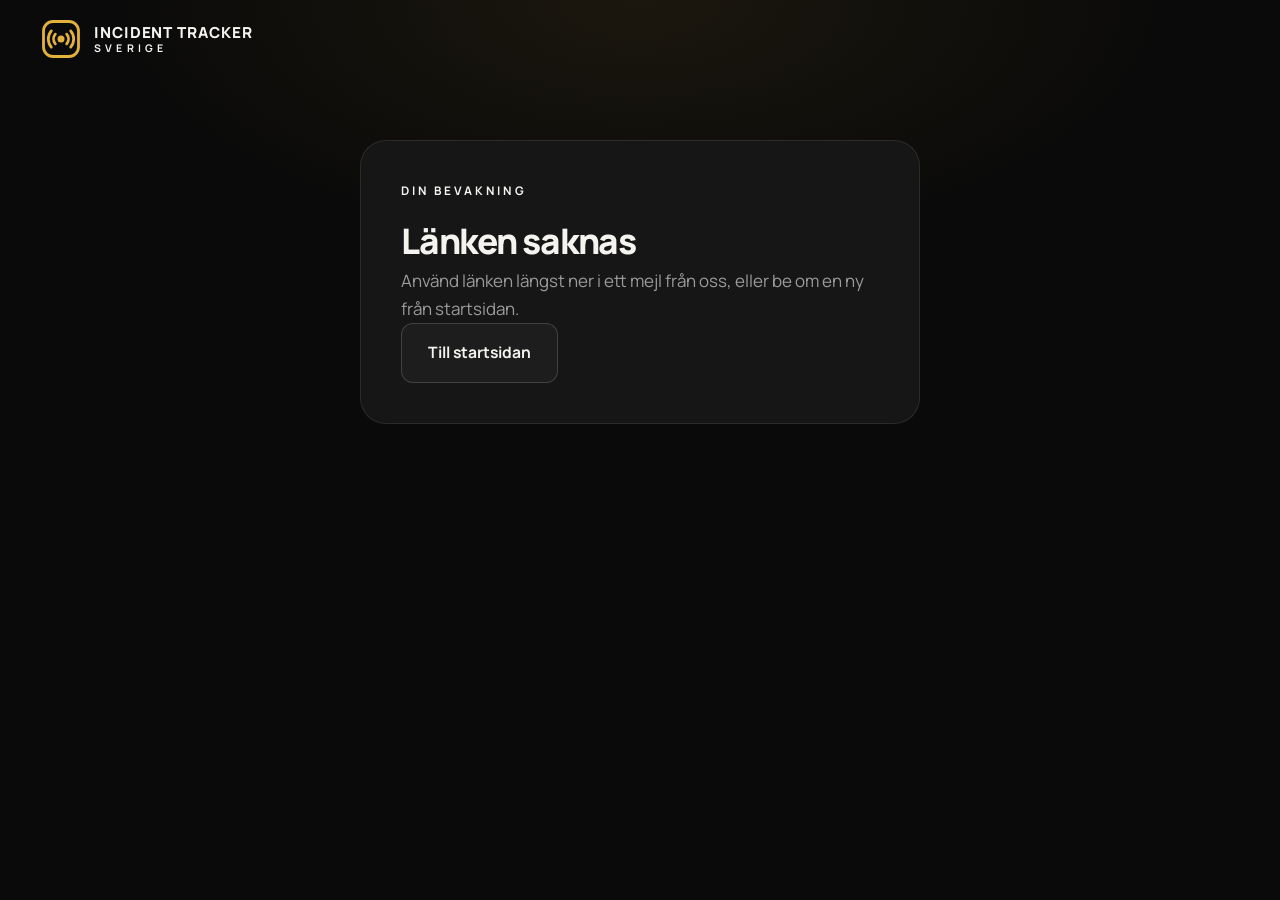
==== commit e16d757d: "Ny design, live/sammanfattning, hantera prenumeration" ====
--- a/frontend/manage.html
+++ b/frontend/manage.html
@@ -15,7 +15,7 @@
 <body>
 <header class="nav">
   <div class="container nav-inner">
-    <a href="./" class="brand">
+    <a href="frontend/frontend/frontend" class="brand">
       <img class="brand-mark" src="logo.svg" alt="" width="42" height="42">
       <span class="brand-text">
         <span class="brand-name">INCIDENT TRACKER</span>
@@ -70,7 +70,7 @@
         </div>
       </form>
 
-      <p id="gone" hidden><a class="btn btn-ghost" href="./">Till startsidan</a></p>
+      <p id="gone" hidden><a class="btn btn-ghost" href="frontend/frontend/frontend">Till startsidan</a></p>
     </div>
   </div>
 </main>
@@ -154,4 +154,4 @@
 load();
 </script>
 </body>
-</html>
+</html>
--- a/frontend/style.css
+++ b/frontend/style.css
@@ -34,15 +34,13 @@
 h1 { font-size: clamp(2.7rem, 6.6vw, 5.6rem); }
 h2 { font-size: clamp(2rem, 4.4vw, 3.4rem); }
 h3 { font-size: 1.3rem; letter-spacing: -0.02em; line-height: 1.25; }
-.accent, .accent .word > span { color: var(--gold); }
+.accent, .accent .word > span { color: var(--text); }
 .lead { font-size: 1.15rem; max-width: 30em; }
 .muted { color: var(--muted); }
 .eyebrow {
   font-size: 0.74rem; font-weight: 700; letter-spacing: 0.24em; text-transform: uppercase;
-  color: var(--gold); margin-bottom: 22px;
-}
-.eyebrow-line { display: flex; align-items: center; gap: 14px; }
-.eyebrow-line::before { content: ""; width: 28px; height: 2px; background: var(--gold); border-radius: 2px; }
+  color: var(--text); margin-bottom: 22px;
+}
 
 /* Knappar */
 .btn {
@@ -57,7 +55,7 @@
 .btn-sm { padding: 11px 18px; font-size: 0.9rem; }
 .btn-block { width: 100%; }
 .btn:disabled { opacity: .6; cursor: wait; }
-.link-btn { color: var(--gold); text-decoration: underline; text-underline-offset: 3px; font-weight: 600; }
+.link-btn { color: var(--text); text-decoration: underline; text-underline-offset: 3px; font-weight: 600; }
 
 /* Laddningsskärm */
 .loader {
@@ -81,7 +79,7 @@
 .brand-mark { width: 42px; height: 42px; display: block; }
 .brand-text { display: flex; flex-direction: column; line-height: 1.2; white-space: nowrap; }
 .brand-name { font-weight: 800; letter-spacing: .06em; font-size: .95rem; }
-.brand-sub { font-size: .66rem; letter-spacing: .4em; color: var(--gold); font-weight: 700; }
+.brand-sub { font-size: .66rem; letter-spacing: .4em; color: var(--text); font-weight: 700; }
 .nav-links { display: flex; align-items: center; gap: 26px; margin-left: auto; font-size: .92rem; font-weight: 600; white-space: nowrap; }
 .nav-links a, .nav-manage { color: var(--muted); transition: color .2s; }
 .nav-links a:hover, .nav-manage:hover { color: var(--text); }
@@ -145,8 +143,8 @@
 .mode h3 { font-size: 1.6rem; }
 .pill {
   display: inline-flex; align-items: center; gap: 8px; padding: 6px 12px; border-radius: 99px;
-  font-size: .78rem; font-weight: 700; letter-spacing: .04em; color: var(--gold);
-  background: rgba(227, 178, 60, .1); border: 1px solid rgba(227, 178, 60, .3);
+  font-size: .78rem; font-weight: 700; letter-spacing: .04em; color: var(--text);
+  background: rgba(255, 255, 255, .06); border: 1px solid rgba(255, 255, 255, .14);
 }
 .pill-live { color: #ff8a95; background: rgba(255, 77, 94, .1); border-color: rgba(255, 77, 94, .3); }
 .live-dot { width: 8px; height: 8px; border-radius: 50%; background: var(--live); display: inline-block; animation: live 1.8s infinite; }
@@ -172,11 +170,11 @@
 .notif-body { color: #b5b5b5; }
 .digest { width: 100%; max-width: 360px; color: #ddd; }
 .digest-clock { display: flex; align-items: center; justify-content: center; gap: 18px; font-size: 2.6rem; font-weight: 800; letter-spacing: -.03em; color: #fff; font-variant-numeric: tabular-nums; }
-.clock-btn { width: 34px; height: 34px; border-radius: 50%; border: 1px solid rgba(227, 178, 60, .4); font-size: 1.2rem; color: var(--gold); line-height: 1; }
+.clock-btn { width: 34px; height: 34px; border-radius: 50%; border: 1px solid rgba(227, 178, 60, .4); font-size: 1.2rem; color: var(--text); line-height: 1; }
 .clock-btn:hover { background: rgba(227, 178, 60, .15); }
 .digest-title { text-align: center; font-weight: 700; font-size: .9rem; margin: 6px 0 14px; color: #b5b5b5; }
 .digest-list li { display: flex; gap: 12px; padding: 9px 0; border-top: 1px solid var(--line); font-size: .88rem; }
-.digest-list span { color: var(--gold); font-variant-numeric: tabular-nums; }
+.digest-list span { color: var(--muted); font-variant-numeric: tabular-nums; }
 
 /* FAQ */
 .faq-wrap { display: grid; grid-template-columns: .8fr 1.2fr; gap: 60px; align-items: start; }
@@ -194,7 +192,7 @@
 .footer-inner { display: flex; justify-content: space-between; align-items: center; gap: 24px; flex-wrap: wrap; }
 .footer-links { display: flex; gap: 28px; flex-wrap: wrap; }
 .footer-links a, .footer-links .link-btn { color: var(--text); text-decoration: none; font-weight: 600; }
-.footer-links a:hover, .footer-links .link-btn:hover { color: var(--gold); }
+.footer-links a:hover, .footer-links .link-btn:hover { color: var(--muted); }
 .footer-bottom { display: flex; justify-content: space-between; gap: 12px; margin-top: 32px; padding-top: 22px; border-top: 1px solid var(--line); font-size: .8rem; }
 
 /* Modal och formulär */
@@ -305,4 +303,4 @@
 @media (prefers-reduced-motion: reduce) {
   *, *::before, *::after { animation: none !important; transition: none !important; }
   html { scroll-behavior: auto; }
-}
+}
